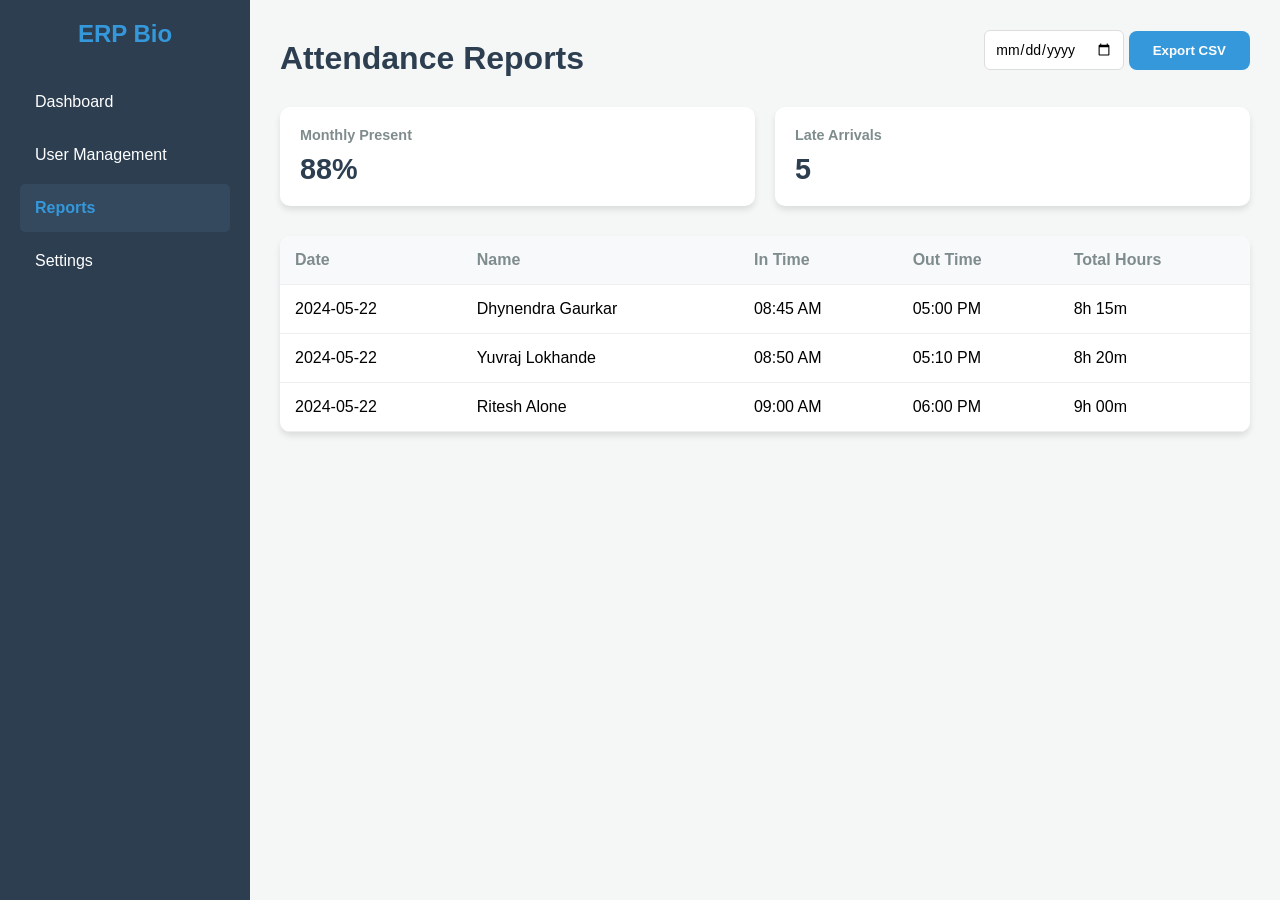
==== reports.html @ 70b43a4b "Add files via upload" ====
<!DOCTYPE html>
<html lang="en">
<head>
    <meta charset="UTF-8">
    <meta name="viewport" content="width=device-width, initial-scale=1.0">
    <title>Reports | BioMetrics ERP</title>
    <link rel="stylesheet" href="style.css">
</head>
<body>
    <div class="container">
        <nav class="sidebar">
            <h2>ERP Bio</h2>
            <ul>
                <li><a href="index.html">Dashboard</a></li>
                <li><a href="user management.html">User Management</a></li>
                <li class="active"><a href="reports.html">Reports</a></li>
                <li><a href="settings.html">Settings</a></li>
            </ul>
        </nav>

        <main class="content">
            <header>
                <h1>Attendance Reports</h1>
                
                
                <div class="report-controls">
                    <input type="date" id="report-date" class="input-field">
                    <button class="btn-primary" onclick="downloadCSV()">Export CSV</button>
                </div>
            </header>

            <div class="stats-grid">
                <div class="card">
                    <h3>Monthly Present</h3>
                    <p>88%</p>
                </div>
                <div class="card">
                    <h3>Late Arrivals</h3>
                    <p>5</p>
                </div>
            </div>

            <section class="log-section">
                <table>
                    <thead>
                        <tr>
                            <th>Date</th>
                            <th>Name</th>
                            <th>In Time</th>
                            <th>Out Time</th>
                            <th>Total Hours</th>
                        </tr>
                    </thead>
                    <tbody id="report-table">
                        <tr>
                            <td>2024-05-22</td>
                            <td>Dhynendra Gaurkar</td>
                            <td>08:45 AM</td>
                            <td>05:00 PM</td>
                            <td>8h 15m</td>
                        </tr>
                        <tr>
                            <td>2024-05-22</td>
                            <td>Yuvraj Lokhande</td>
                            <td>08:50 AM</td>
                            <td>05:10 PM</td>
                            <td>8h 20m</td>
                        </tr>
                        <tr>
                            <td>2024-05-22</td>
                            <td>Ritesh Alone</td>
                            <td>09:00 AM</td>
                            <td>06:00 PM</td>
                            <td>9h 00m</td>
                        </tr>
                    </tbody>
                </table>
            </section>
        </main>
    </div>

    <script>
        function downloadCSV() {
            let csv = "Date,Name,In Time,Out Time,Hours\n";
            const rows = document.querySelectorAll("tbody tr");
            rows.forEach(row => {
                const cols = row.querySelectorAll("td");
                const rowData = Array.from(cols).map(col => col.innerText);
                csv += rowData.join(",") + "\n";
            });
            const blob = new Blob([csv], { type: 'text/csv' });
            const url = window.URL.createObjectURL(blob);
            const a = document.createElement('a');
            a.href = url;
            a.download = 'ERP_Report.csv';
            a.click();
        }
    </script>
</body>
</html>
---- style.css ----
/* =========================================
   1. GLOBAL STYLES & LAYOUT
   ========================================= */
* {
    margin: 0;
    padding: 0;
    box-sizing: border-box;
    font-family: 'Segoe UI', Tahoma, Geneva, Verdana, sans-serif;
}

body {
    background-color: #f4f7f6;
    display: flex;
    overflow: hidden; /* Prevents double scrollbars */
}

.container {
    display: flex;
    width: 100vw; /* Full Viewport Width */
    height: 100vh; /* Full Viewport Height */
}

/* =========================================
   2. SIDEBAR NAVIGATION
   ========================================= */
.sidebar {
    width: 250px;
    background: #2c3e50;
    color: white;
    padding: 20px;
    flex-shrink: 0; /* Prevents sidebar from squishing */
}

.sidebar h2 {
    margin-bottom: 30px;
    text-align: center;
    color: #3498db;
}

.sidebar ul {
    list-style: none;
}

.sidebar ul li {
    margin-bottom: 5px;
    border-radius: 5px;
    transition: 0.3s;
}

.sidebar ul li a {
    display: block;
    padding: 15px;
    color: white;
    text-decoration: none;
    width: 100%;
}

.sidebar ul li:hover, 
.sidebar ul li.active {
    background: #34495e;
}

.sidebar ul li.active a {
    color: #3498db;
    font-weight: bold;
}

/* =========================================
   3. MAIN CONTENT AREA
   ========================================= */
.content {
    flex: 1; /* This fills the remaining width on the right */
    padding: 30px;
    overflow-y: auto; /* Allows only the content area to scroll */
    background-color: #f4f7f6;
}

header {
    display: flex;
    justify-content: space-between;
    align-items: flex-start;
    margin-bottom: 30px;
    position: relative; /* Anchor for the Designer Credit */
}

h1 {
    color: #2c3e50;
    margin-top: 10px;
}

/* UPPER-RIGHT DESIGNER CREDIT */
.designer-credit {
    position: absolute;
    top: -10px;
    right: 0;
    font-size: 0.9rem;
    font-weight: 700;
    color: #7f8c8d;
    text-transform: uppercase;
    letter-spacing: 0.5px;
}

.status {
    background: #e1f5fe;
    padding: 10px 20px;
    border-radius: 20px;
    font-weight: bold;
    color: #0288d1;
    margin-top: 25px; /* Pushes it below the credit */
}

/* =========================================
   4. DASHBOARD & REPORT CARDS
   ========================================= */
.stats-grid {
    display: grid;
    grid-template-columns: repeat(auto-fit, minmax(200px, 1fr));
    gap: 20px;
    margin-bottom: 30px;
}

.card {
    background: white;
    padding: 20px;
    border-radius: 10px;
    box-shadow: 0 4px 6px rgba(0,0,0,0.1);
}

.card h3 { color: #7f8c8d; font-size: 0.9rem; margin-bottom: 10px; }
.card p { font-size: 1.8rem; font-weight: bold; color: #2c3e50; }

/* =========================================
   5. TABLES (Attendance & Reports)
   ========================================= */
.log-section {
    width: 100%;
}

table {
    width: 100%;
    background: white;
    border-collapse: collapse;
    border-radius: 10px;
    overflow: hidden;
    box-shadow: 0 4px 6px rgba(0,0,0,0.1);
}

th, td {
    padding: 15px;
    text-align: left;
    border-bottom: 1px solid #eee;
}

th { background: #f8f9fa; color: #7f8c8d; font-weight: 600; }

.tag {
    padding: 5px 10px;
    border-radius: 15px;
    font-size: 0.8rem;
    font-weight: bold;
}

.tag.in { background: #d4edda; color: #155724; }

/* =========================================
   6. USER MANAGEMENT GRID
   ========================================= */
.user-grid {
    display: grid;
    grid-template-columns: repeat(auto-fill, minmax(280px, 1fr));
    gap: 20px;
}

.user-card {
    background: white;
    padding: 20px;
    border-radius: 12px;
    display: flex;
    align-items: center;
    box-shadow: 0 4px 6px rgba(0,0,0,0.05);
}

.avatar {
    width: 50px;
    height: 50px;
    background: #34495e;
    color: white;
    display: flex;
    align-items: center;
    justify-content: center;
    border-radius: 50%;
    margin-right: 15px;
    font-weight: bold;
}

/* =========================================
   7. BUTTONS & INPUTS
   ========================================= */
.btn-primary {
    background: #3498db;
    color: white;
    border: none;
    padding: 12px 24px;
    border-radius: 8px;
    cursor: pointer;
    font-weight: bold;
    transition: 0.3s;
}

.btn-primary:hover { background: #2980b9; }

.btn-del {
    margin-left: auto;
    background: none;
    border: 1px solid #e74c3c;
    color: #e74c3c;
    padding: 5px 10px;
    border-radius: 4px;
    cursor: pointer;
}

.btn-del:hover { background: #e74c3c; color: white; }

.input-field {
    padding: 10px;
    border: 1px solid #ddd;
    border-radius: 6px;
    font-size: 14px;
}

/* =========================================
   8. SETTINGS PAGE STYLES
   ========================================= */
.settings-grid {
    display: grid;
    grid-template-columns: repeat(auto-fit, minmax(300px, 1fr));
    gap: 25px;
}

.input-group {
    margin-bottom: 15px;
}

.input-group label {
    display: block;
    font-size: 0.85rem;
    color: #7f8c8d;
    margin-bottom: 5px;
    font-weight: 600;
}

/* =========================================
   9. MISC (SPINNER & FOOTER)
   ========================================= */
.spinner {
    width: 20px;
    height: 20px;
    border: 3px solid #f3f3f3;
    border-top: 3px solid #f39c12;
    border-radius: 50%;
    animation: spin 1s linear infinite;
}

@keyframes spin { 0% { transform: rotate(0deg); } 100% { transform: rotate(360deg); } }

.info-banner {
    background: #fff3cd;
    border: 1px solid #ffeeba;
    padding: 15px;
    border-radius: 8px;
    margin-bottom: 25px;
    display: flex;
    align-items: center;
    gap: 15px;
    color: #856404;
}

footer {
    padding: 20px;
    text-align: center;
    color: #7f8c8d;
    width: 100%;
}
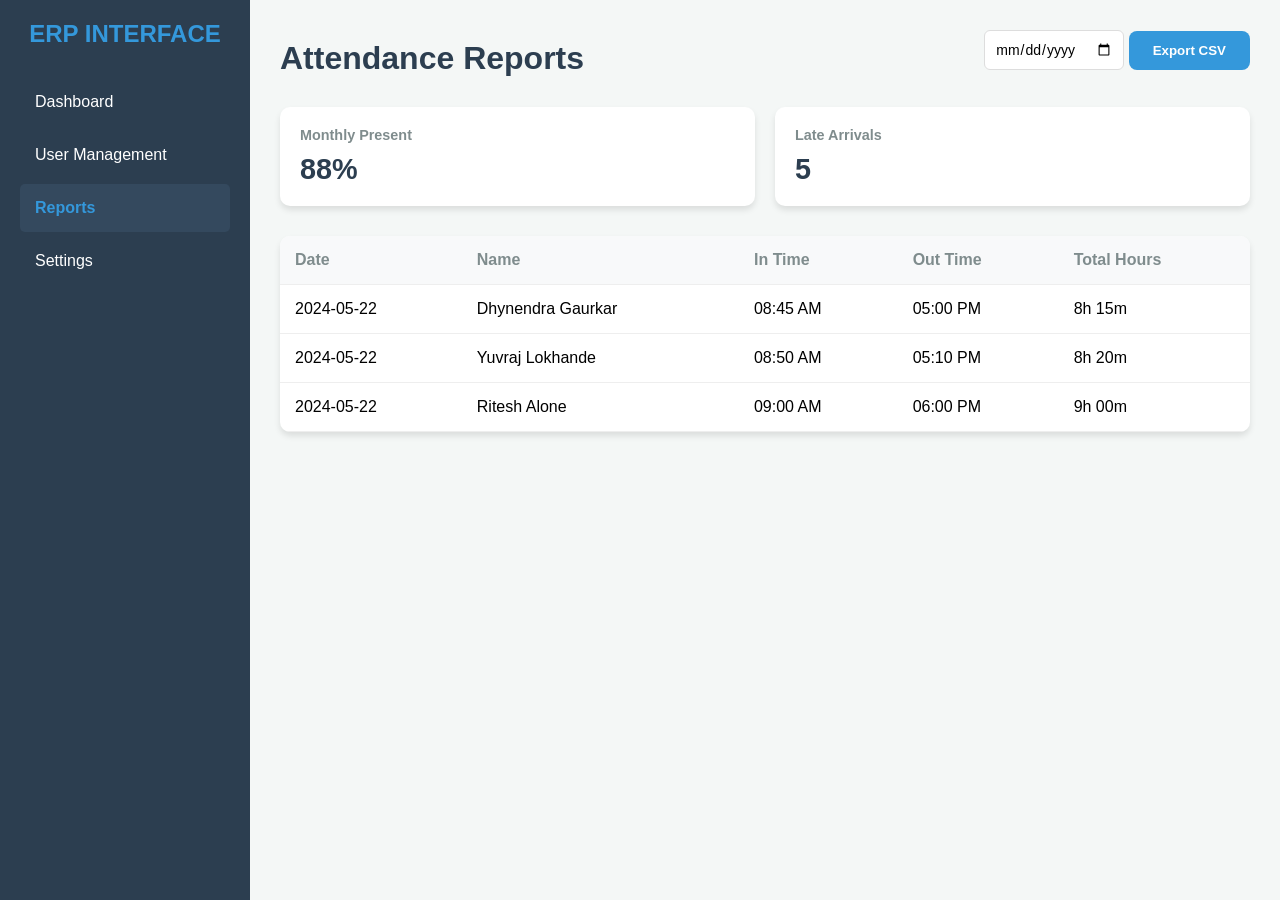
==== commit 7404b414: "Update reports.html structure and content" ====
--- a/reports.html
+++ b/reports.html
@@ -9,7 +9,7 @@
 <body>
     <div class="container">
         <nav class="sidebar">
-            <h2>ERP Bio</h2>
+            <h2>ERP INTERFACE</h2>
             <ul>
                 <li><a href="index.html">Dashboard</a></li>
                 <li><a href="user management.html">User Management</a></li>
@@ -97,4 +97,4 @@
         }
     </script>
 </body>
-</html>+</html>
